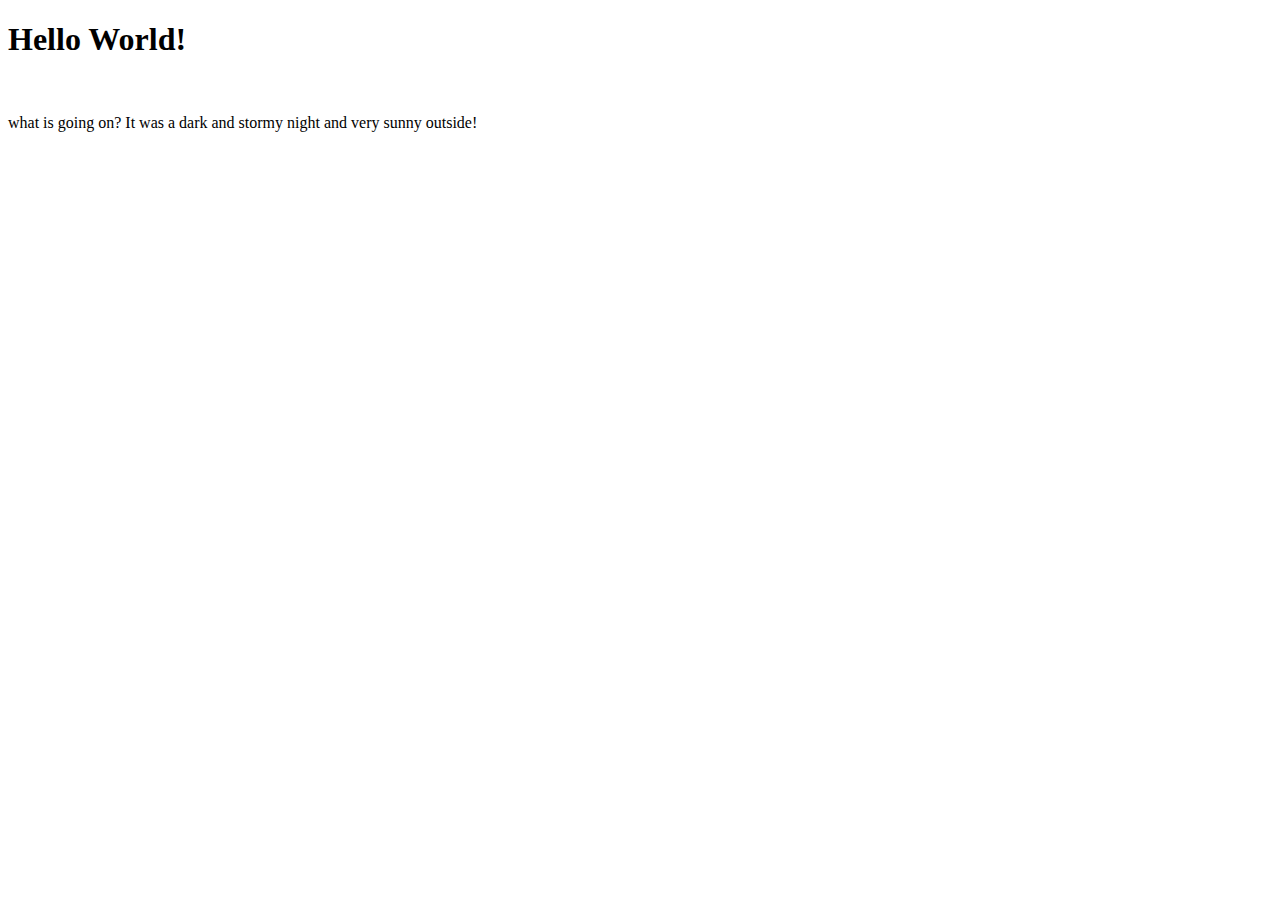
==== index.html @ 4e7905fc "This is the first version of my html page." ====
<!DOCTYPE html> 
<html>
    <head>
        <title> This is Ben's Live Website!!</title>

    </head>

    <body>
        <h1>
            Hello World!
        </h1>
            <br>
            <div>
                    <p>
                        what is going on? It was a dark and stormy night and very sunny outside!
                    </p>

            </div>

    </body>



</html>
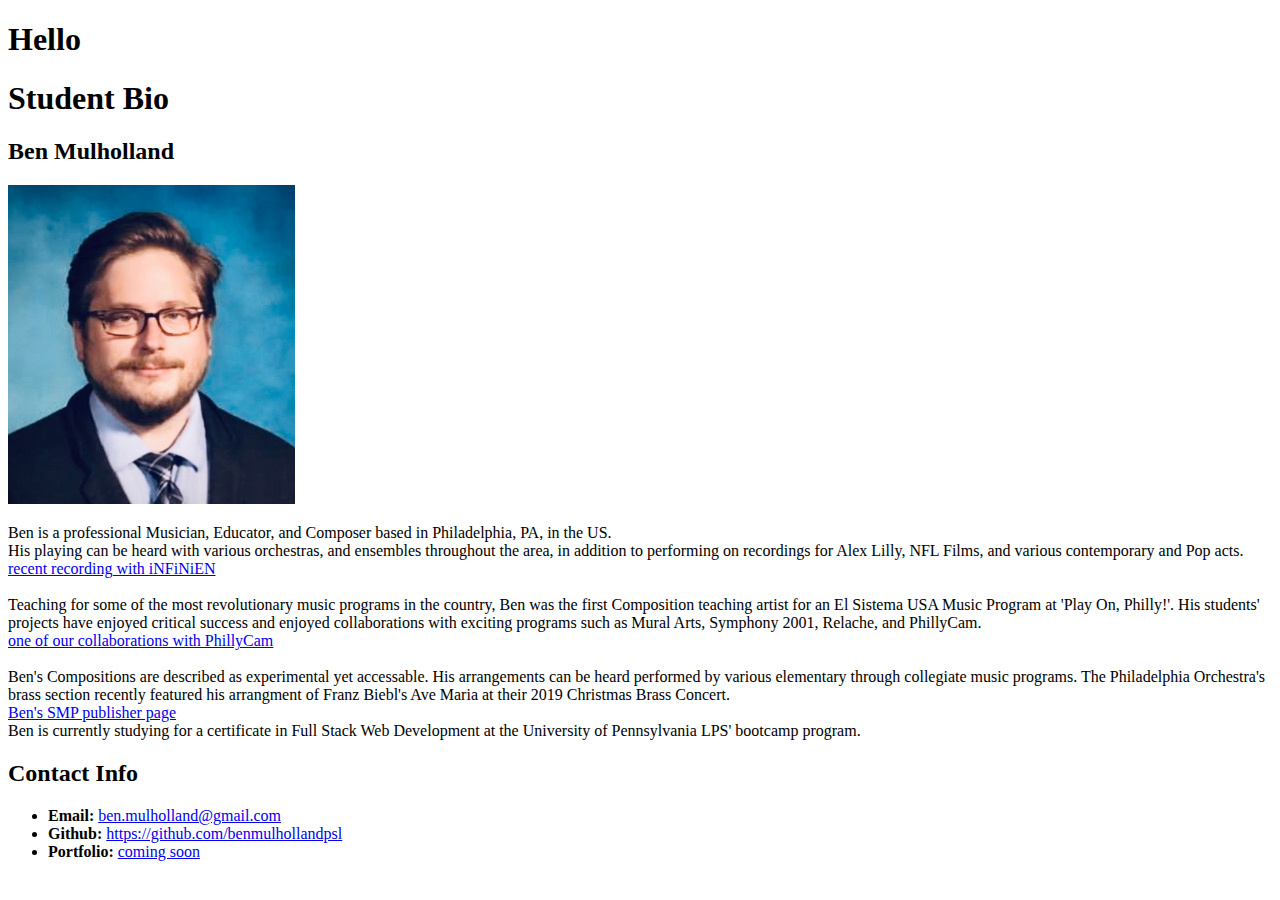
==== commit 07504276: "this is an update" ====
--- a/index.html
+++ b/index.html
@@ -7,18 +7,59 @@
 
     <body>
         <h1>
-            Hello World!
+            Hello
         </h1>
+        
+    
+    <body>
+      <header>
+        <h1>Student Bio</h1>
+      </header>
+    
+      <div class="container">
+    
+        <section id="main-bio">
+    
+          <h2>Ben Mulholland</h2>
+    
+          <img id="bio-image" src="./benschoolpic2019.jpg" alt="Ben Mulholland">
+    
+          <p>Ben is a professional Musician, Educator, and Composer based in Philadelphia, PA, in the US.  
+            <br>His playing can be heard with various orchestras, and ensembles throughout the area, 
+            in addition to performing on recordings for Alex Lilly, NFL Films, 
+            and various contemporary and Pop acts.<br>
+            <a href="https://www.youtube.com/watch?v=SZxIAWJmK3E">recent recording with iNFiNiEN</a><br><br>
+            Teaching for some of the most revolutionary music programs in the country, Ben was the first 
+            Composition teaching artist for an El Sistema USA Music Program at 'Play On, Philly!'.  His students' projects have enjoyed critical success and enjoyed 
+            collaborations with exciting programs
+            such as Mural Arts, Symphony 2001, 
+            Relache, and PhillyCam.<br>
+            <a href="https://www.youtube.com/watch?v=7w_ylasNsTM&t=38s">one of our collaborations with PhillyCam</a>
+            <br><br>
+            Ben's Compositions are described as experimental yet accessable.  His arrangements can be heard performed
+            by various elementary through collegiate music programs.  The Philadelphia Orchestra's brass section recently featured
+            his arrangment of Franz Biebl's Ave Maria at their 2019 Christmas Brass Concert.
             <br>
-            <div>
-                    <p>
-                        what is going on? It was a dark and stormy night and very sunny outside!
-                    </p>
+            <a href="https://www.sheetmusicplus.com/publishers/mulholland-music-sheet-music/3012320">Ben's SMP publisher page</a><br>
+          
+            Ben is currently studying for a certificate in Full Stack Web Development at the University of Pennsylvania LPS' bootcamp program.
+          </p>
+        </section>
+    
+        <section id="contact-info">
+          <h2>Contact Info</h2>
+          <ul>
+            <li><strong>Email:</strong> <a href="#">ben.mulholland@gmail.com</a></li>
+            <li><strong>Github:</strong> <a href="#">https://github.com/benmulhollandpsl</a></li>
+            <li><strong>Portfolio:</strong> <a href="#">coming soon</a></li>
+          </ul>
+        </section>
+      </div>
+    
+    </body>
+    
 
-            </div>
-
-    </body>
-
+    
 
 
 </html>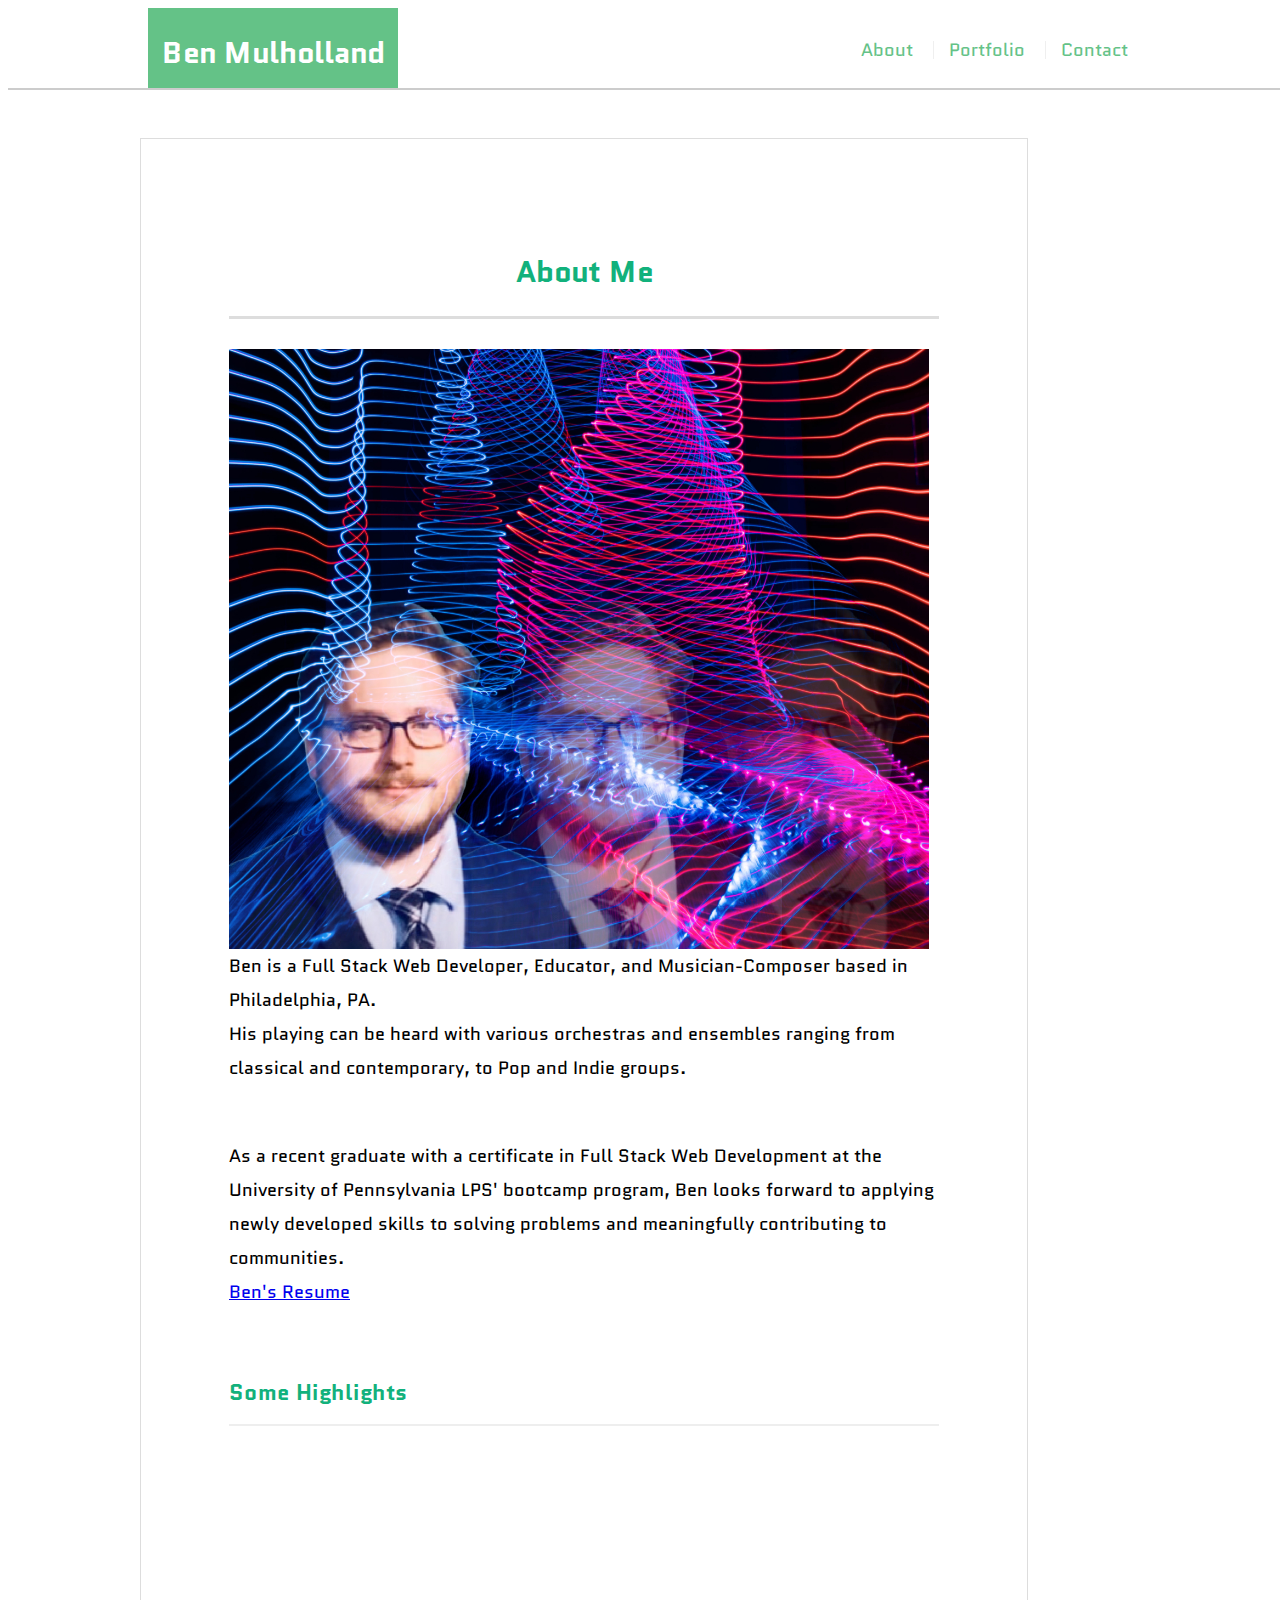
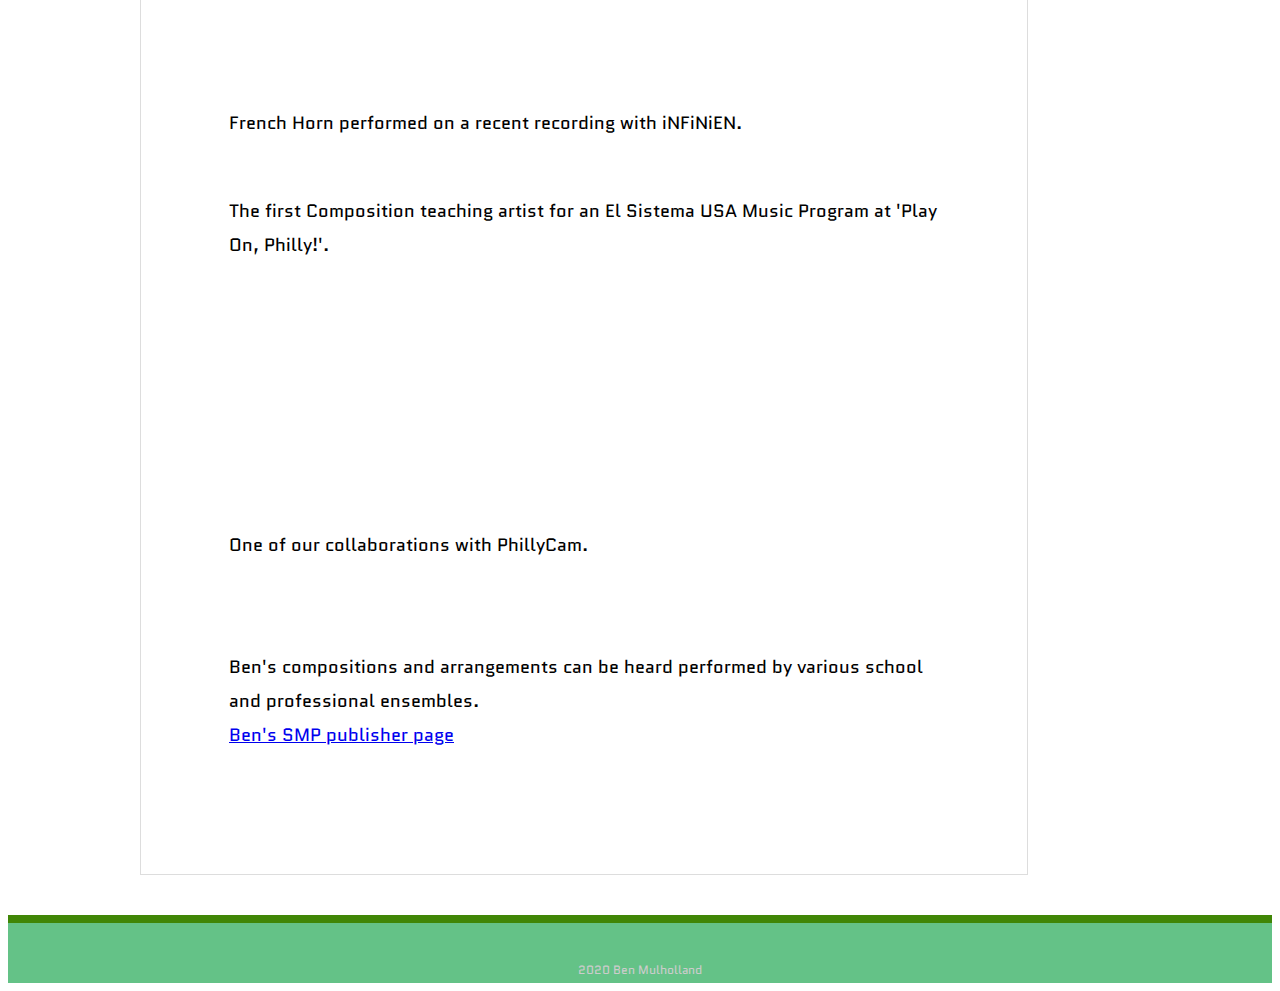
==== commit 30e200ef: "using responsive portfolio and portfolio 2.1 to build final draft of coding portfolio" ====
--- a/index.html
+++ b/index.html
@@ -1,65 +1,71 @@
-<!DOCTYPE html> 
-<html>
-    <head>
-        <title> This is Ben's Live Website!!</title>
+<!doctype html>
+<html lang="en-us">
 
-    </head>
+<head>
+  <meta charset="UTF-8">
+  <meta name="viewport" content="width=device-width, initial-scale=1.0">
+  <title>About | Ben Mulholland</title>
+  <link rel="stylesheet" type="text/css" href="assets/css/style.css">
+  <link href="https://fonts.googleapis.com/css2?family=Quantico&display=swap" rel="stylesheet">
+</head>
 
-    <body>
-        <h1>
-            Hello
-        </h1>
+<body>
+
+  <header id="masthead">
+    <div class="container">
+      <a href="index.html" id="logo">Ben Mulholland</a>
+      <nav>
+        <a href="index.html">About</a>
+        <a href="portfolio.html">Portfolio</a>
+        <a href="contact.html">Contact</a>
+      </nav>
+    </div>
+  </header>
+
+  <div id="main-container" class="container">
+    <section class="main-section">
+      <h1>About Me</h1>
+
+      <img src="./assets/images/tribenforce.jpg" class="auth-image" alt="bens2.1">
+
+      <p>Ben is a Full Stack Web Developer, Educator, and Musician-Composer based in Philadelphia, PA.
+        <br>His playing can be heard with various orchestras and ensembles ranging from classical and contemporary, to Pop and Indie groups.<br>
+       <br>
+       <p>As a recent graduate with a certificate in Full Stack Web Development at the University of Pennsylvania LPS' bootcamp program, Ben looks forward to applying newly developed skills to solving problems and meaningfully contributing to communities.
+        <br>
+        <a href="https://drive.google.com/file/d/1rBewuk9-uQBveDUZfh_Kz_TC8dJfyHUZ/view?usp=sharing">Ben's Resume</a>
+        <!-- attach new pdf to this, make this a shared folder on google drive, so i can easier swap in resumes as they update -->
+      </p>
+       <br>
+       <h2>Some Highlights</h2>
+        <iframe width="420" height="236.5" src="https://www.youtube.com/embed/SZxIAWJmK3E" frameborder="0" allow="accelerometer; autoplay; encrypted-media; gyroscope; picture-in-picture" allowfullscreen></iframe>
+        <p>French Horn performed on a recent recording with iNFiNiEN.</p>
+        <br>
+        The first 
+        Composition teaching artist for an El Sistema USA Music Program at 'Play On, Philly!'.<br>
+       
+        <iframe width="420" height="236.5" src="https://www.youtube.com/embed/7w_ylasNsTM" frameborder="0" allow="accelerometer; autoplay; encrypted-media; gyroscope; picture-in-picture" allowfullscreen></iframe>
+        <p>One of our collaborations with PhillyCam.</p>
+        <br><br>
+        Ben's compositions and arrangements can be heard performed
+        by various school and professional ensembles.
+        <br>
+        <a href="https://www.sheetmusicplus.com/publishers/mulholland-music-sheet-music/3012320">Ben's SMP publisher page</a><br><br>
+      
         
-    
-    <body>
-      <header>
-        <h1>Student Bio</h1>
-      </header>
-    
-      <div class="container">
-    
-        <section id="main-bio">
-    
-          <h2>Ben Mulholland</h2>
-    
-          <img id="bio-image" src="./benschoolpic2019.jpg" alt="Ben Mulholland">
-    
-          <p>Ben is a professional Musician, Educator, and Composer based in Philadelphia, PA, in the US.  
-            <br>His playing can be heard with various orchestras, and ensembles throughout the area, 
-            in addition to performing on recordings for Alex Lilly, NFL Films, 
-            and various contemporary and Pop acts.<br>
-            <a href="https://www.youtube.com/watch?v=SZxIAWJmK3E">recent recording with iNFiNiEN</a><br><br>
-            Teaching for some of the most revolutionary music programs in the country, Ben was the first 
-            Composition teaching artist for an El Sistema USA Music Program at 'Play On, Philly!'.  His students' projects have enjoyed critical success and enjoyed 
-            collaborations with exciting programs
-            such as Mural Arts, Symphony 2001, 
-            Relache, and PhillyCam.<br>
-            <a href="https://www.youtube.com/watch?v=7w_ylasNsTM&t=38s">one of our collaborations with PhillyCam</a>
-            <br><br>
-            Ben's Compositions are described as experimental yet accessable.  His arrangements can be heard performed
-            by various elementary through collegiate music programs.  The Philadelphia Orchestra's brass section recently featured
-            his arrangment of Franz Biebl's Ave Maria at their 2019 Christmas Brass Concert.
-            <br>
-            <a href="https://www.sheetmusicplus.com/publishers/mulholland-music-sheet-music/3012320">Ben's SMP publisher page</a><br>
-          
-            Ben is currently studying for a certificate in Full Stack Web Development at the University of Pennsylvania LPS' bootcamp program.
-          </p>
-        </section>
-    
-        <section id="contact-info">
-          <h2>Contact Info</h2>
-          <ul>
-            <li><strong>Email:</strong> <a href="#">ben.mulholland@gmail.com</a></li>
-            <li><strong>Github:</strong> <a href="#">https://github.com/benmulhollandpsl</a></li>
-            <li><strong>Portfolio:</strong> <a href="#">coming soon</a></li>
-          </ul>
-        </section>
-      </div>
-    
-    </body>
-    
+    </section>
 
-    
+  </div>
 
+  <footer>
+    <div class="container">
+     2020 Ben Mulholland
+    </div>
+  </footer>
+  <script src="./ben.js"></script>
 
-</html>+  <script src="https://cdnjs.cloudflare.com/ajax/libs/jquery/3.2.1/jquery.min.js"></script>
+  <script src="./"></script>
+</body>
+
+</html>
--- a/assets/css/style.css
+++ b/assets/css/style.css
@@ -0,0 +1,450 @@
+
+
+body {
+  font-family: 'Quantico', sans-serif;
+  font-size: 18px;
+  line-height: 34px;
+  color: black;
+  background: url("../images/contact.jpg");
+}
+
+
+/* Inside your Responsive-Portfolio folder, 
+find your styles.css file. You will write your media queries 
+at the bottom of styles.css.
+
+Use three @media screen tags, 
+each with one of these max-widths: 980px, 768px and 640px. */
+* {
+  box-sizing: border-box;
+}
+
+/* general */
+
+.container {
+  width: 100%;
+  content: "";
+  display: table;
+  max-width: 1000px;
+  margin: 0 auto;
+  clear: both;
+}
+
+h1 {
+  font-family: 'Quantico', sans-serif;
+  text-align: center;
+}
+h2,
+h3,
+p {
+  margin-bottom: 20px;
+  font-family: 'Quantico', sans-serif;
+}
+
+p:last-child {
+  margin-bottom: 0;
+}
+
+h1,
+h2,
+h3 {
+  font-family: 'Quantico', sans-serif;
+  font-weight: 700;
+  color:rgb(18, 177, 124);
+}
+
+h1 {
+  padding-bottom: 20px;
+  font-size: 30px;
+  line-height: 49px;
+  border-bottom: 3px solid #dddddd;
+}
+
+h2,
+h3 {
+  font-size: 22px;
+}
+
+/* header */
+
+#masthead {
+  position: fixed;
+  z-index: 99;
+  width: 100%;
+  margin: 0 0 20px;
+  overflow: auto;
+  color: #ffffff;
+  background: #ffffff;
+  border-bottom: 2px solid #cccccc;
+}
+
+#logo {
+  float: left;
+  width: 250px;
+  height: 80px;
+  font-family: 'Quantico', sans-serif;
+  font-size: 30px;
+  font-weight: 700;
+  line-height: 90px;
+  color: #ffffff;
+  text-align: center;
+  text-decoration: none;
+  background: rgb(100, 194, 135);
+}
+
+nav {
+  float: right;
+  margin-top: 25px;
+  margin-right: 20px;
+}
+
+nav a {
+  display: inline-block;
+  padding-left: 15px;
+  margin-left: 15px;
+  line-height: 18px;
+  color:  rgb(100, 194, 135);
+  text-decoration: none;
+  border-left: 1px solid #efefef;
+}
+
+nav a:first-child {
+  border-left: 0 none;
+}
+
+/* footer */
+
+footer {
+  padding: 30px 0;
+  clear: both;
+  font-size: 12px;
+  color: #ffffff;
+  color: #cccccc;
+  text-align: center;
+  background: rgb(100, 194, 135);
+  border-top: 8px solid #408606;
+  height: 50px;
+}
+
+h3, h2 {
+  padding-bottom: 20px;
+  margin-bottom: 15px;
+  line-height: 22px;
+  border-bottom: 2px solid #eeeeee;
+}
+
+/* main */
+
+#main-container {
+  padding-top: 130px;
+  min-height: calc(100vh - 70px);
+  opacity: .5 .6 .7 .8 .9 1;
+  transition-delay: 500ms;
+}
+
+.main-section {
+  float: left;
+  width: 100%;
+  max-width: 888px;
+  padding: 88px;
+  margin: 0 0 40px;
+  background: #ffffff;
+  border: 1px solid #dddddd;
+  opacity: .5 .6 .7 .8 .9 1;
+  transition-delay: 500ms;
+}
+
+/* buttons in contact  */
+.button {
+  background-color: rgb(255, 255, 255);
+  font-family: 'Quantico', sans-serif;
+  border: none;
+  border-radius: 15px, 50px, 30px, 5px;
+  color: rgb(11, 14, 236);
+  padding: 7px 1px;
+  text-align: center;
+  text-decoration: underline;
+  display: inline-block;
+  font-size: 16px;
+  margin: 4px 2px;
+  cursor: pointer;
+  
+
+}
+
+
+
+
+
+
+
+/* portfolio page */
+
+.work {
+  position: relative;
+  float: left;
+  width: 274px;
+  background-size: auto;
+  margin: 20px 20px;
+  overflow: auto;
+}
+
+.work:nth-child(even) {
+  margin-right: 40px;
+}
+
+.work img {
+  float: none;
+  width: 274px;
+  height: 245px;
+  border: 5 5 rgb(255, 255, 255);
+  opacity:.9;
+}
+
+.work h3, h4, h5 {
+  position: webkit-sticky;
+  bottom: 20px;
+  width: 100%;
+  padding: 15px;
+  margin-bottom: 0;
+  font-weight: 300;
+  line-height: 30px;
+  color: #ffffff;
+  text-align: center;
+  background: #2f9e4b;
+  border-bottom: 0;
+}
+
+
+
+
+
+
+
+
+.auth-image {
+  float: left;
+  width: 700px;
+  height: auto;
+  margin-top: 10px;
+  margin-right: 25px;
+}
+
+.auth-image1 {
+  float: left;
+  width: 200px;
+  height: auto;
+  margin-top: 10px;
+  margin-right: 25px;
+  opacity: .7
+}
+/* contact page */
+
+#contact-form ul {
+  margin-bottom: 20px;
+}
+
+#contact-form li {
+  margin-bottom: 10px;
+}
+
+label,
+input[type=text],
+input[type=email],
+textarea {
+  display: block;
+  width: 100%;
+}
+
+input[type=text],
+input[type=email],
+textarea {
+  height: 35px;
+  padding: 0 10px;
+  font-size: 14px;
+  border: 1px solid #dddddd;
+}
+
+textarea {
+  height: 200px;
+}
+
+input[type=submit] {
+  padding: 10px 30px;
+  font-size: 18px;
+  color: #ffffff;
+  cursor: pointer;
+  background: #4aaaa5;
+  border: 0 none;
+}
+
+/* this doesn't do anything I can observe yet, 
+looking at other examples for guidance, trying to make these
+ media tags  match the screenshots, how do i match my @media screen tags?*/
+@media only screen and (max-width: 980px) {
+  body {font-family: 'Quantico', sans-serif;
+    font-size: 14px;
+    line-height: 30px;
+    color: black;
+    background: url("../images/contact.jpg");
+  
+  }
+
+@media only screen and (max-width: 768px) {
+  body {font-family: 'Quantico', sans-serif;
+    font-size: 10px;
+    line-height: 25px;
+    color: black;
+    background: url("../images/canoemany.jpg");
+    
+    }
+
+@media only screen and (max-width: 640px) {
+  body {font-family: 'Quantico', sans-serif;
+    font-size: 8px;
+    line-height: 16px;
+    color: black;
+    background: url("../images/canoemany.jpg");
+    
+      
+      }
+}}}
+
+
+/* JA/\/\in ambience player */
+
+#bg{
+  height:55%;
+  width: 80%;
+  position: absolute;
+  overflow: hidden;
+
+}
+/* bg is the blurry background */
+#bg img{
+  height: 86%;
+  width:86%;
+  filter:blur(20px); 
+  /* what is the -webkit-filter mean? */
+  position: absolute;
+  top:50%;
+  left: 50%;
+  transform: translate(-50%,-50%);
+  z-index: 1;
+  float: center
+}
+
+#blackLayer{
+  height: 75%;
+  width: 75%;
+  background-color: rgb(25, 47, 33, 0);
+  position: absolute;
+  z-index:99;
+}
+
+
+#mainAlbum{
+  width:40%;
+  background-color:rgb(255, 255, 255);
+  border-radius: 15px;
+  position: absolute;
+  top:50%;
+  left:50%;
+  transform: translate(-50%,-50%);
+  z-index: 999;
+}
+/* the notblurry photo on top is mainAlbum and imageAlbum */
+#imageAlbum img{
+  height: 180px;
+  width: 100%;
+  margin-top: -5px;
+  border-top-left-radius: 15px;
+  border-top-right-radius: 15px;
+
+}
+
+#player{
+  padding: 25px;
+  color: cyan;
+
+}
+#songTitle{
+  width:200px;
+  text-align: center;
+  background-color: rgb(2, 133, 52, .6);
+  border-radius:20%;
+  font-family:'Quantico', sans-serif;
+  font-size: 18px;
+  position: absolute;
+  top:60%;
+  left:50%;
+  transform: translate(-50%, -50%);
+
+}
+#buttons{
+  height: 72px;
+  width: 100%;
+  margin-top: 50px;
+  position:relative;
+  top:10%;
+  left:50%;
+  transform: translate(-50%, -50%);
+}
+
+#play, #next, #pre{
+  width:50px;
+  height:50%;
+  border: 0;
+  background-color:rgb(255, 217, 0);
+  border-radius: 50%;
+  outline: none;
+  cursor: pointer;
+  position:absolute;
+  top:50%;
+  left:50%;
+  transform: translate(-50%, -50%);
+
+}
+#next{
+  width:30px;
+  height: 30px;
+  left:80%;
+}
+#pre{
+  width:30px;
+  height: 30px;
+  left:20%;
+}
+
+#play img, #next img, #pre img{
+  position: absolute;
+  top:50%;
+  left:50%;
+  transform: translate(-50%, -50%);
+}
+
+#seek-bar{
+  width:150px;
+  height:9px;
+  background-color: gray;
+  display:flex;
+  border-radius:50px;
+  margin-left:25px;
+  cursor: pointer;
+
+}
+#fill{
+  height: 8px;
+  background-color:cyan;
+  border-radius: 20px;
+
+}
+#handle{
+  width: 8px;
+  height: 8px;
+  background-color: rgb(0, 212, 212);
+  border-radius: 50%;
+  margin-left: -5px;
+  transform: scale(2);
+}
+
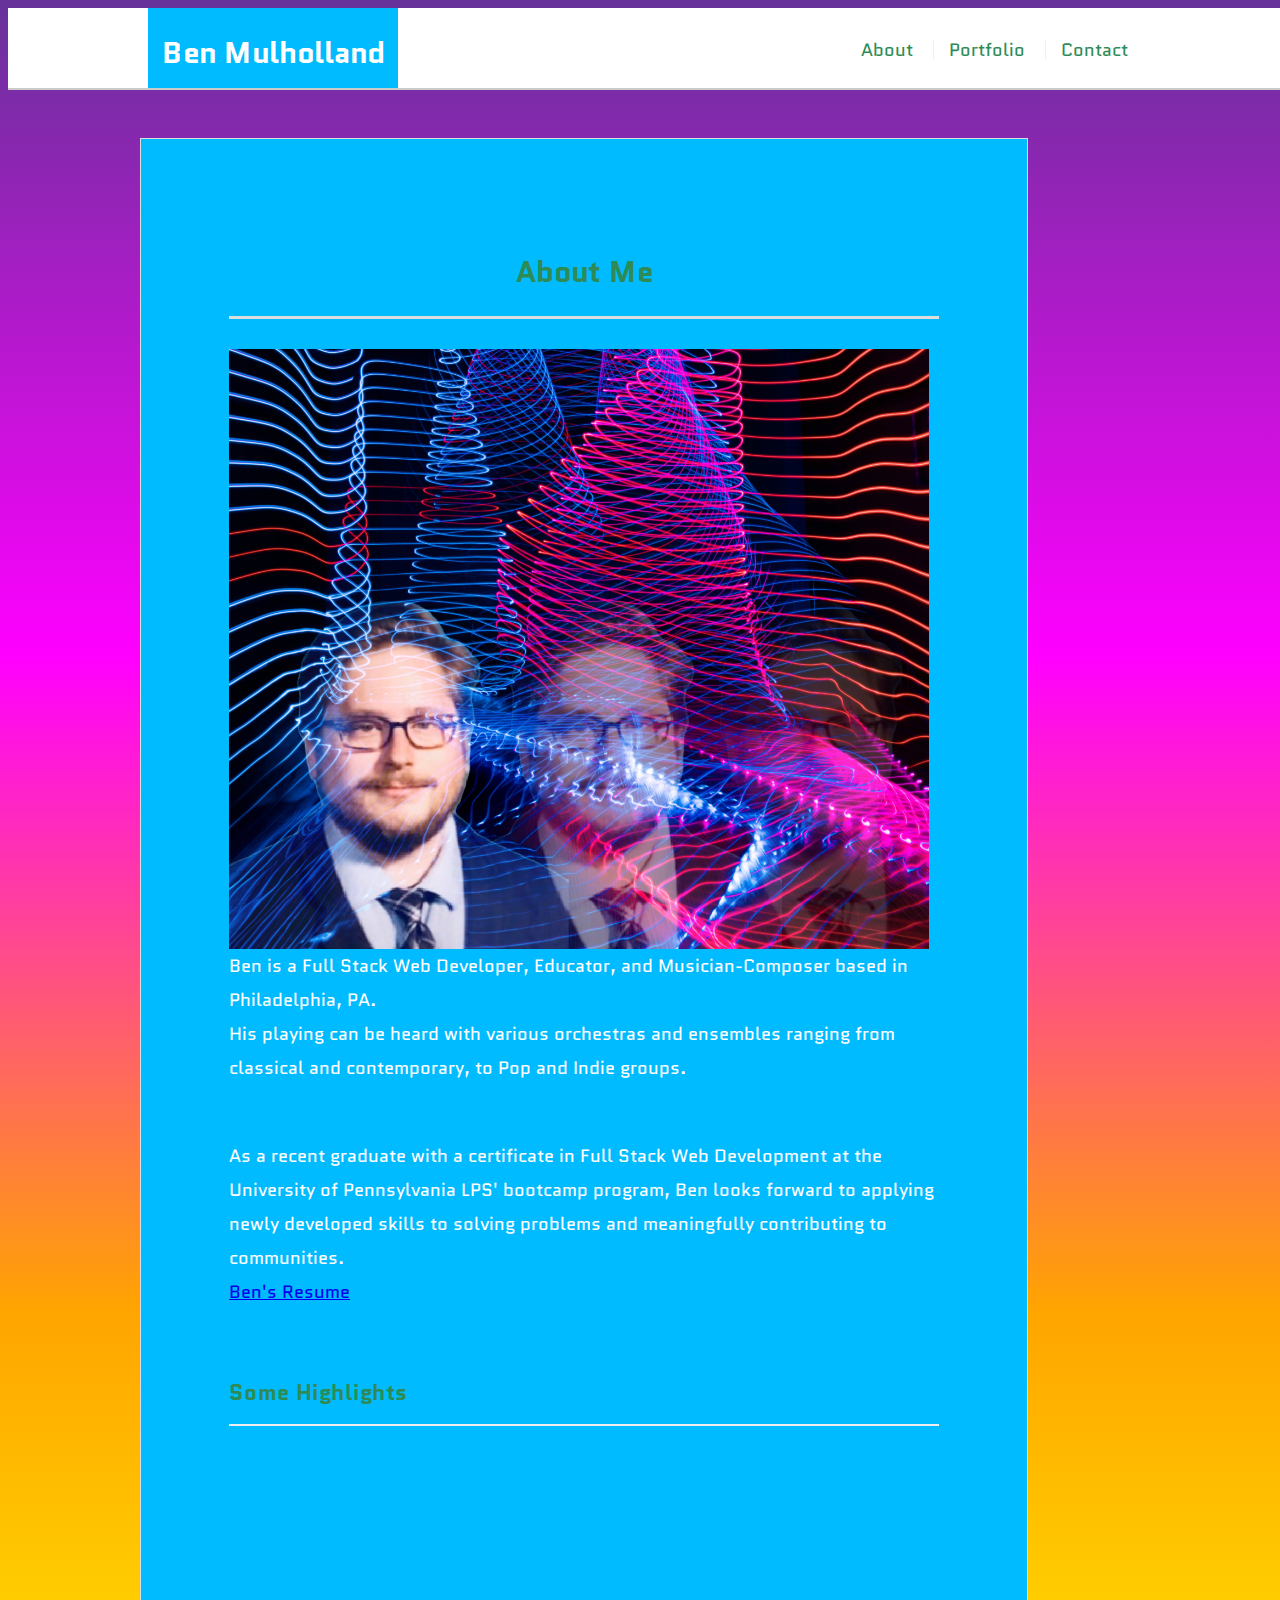
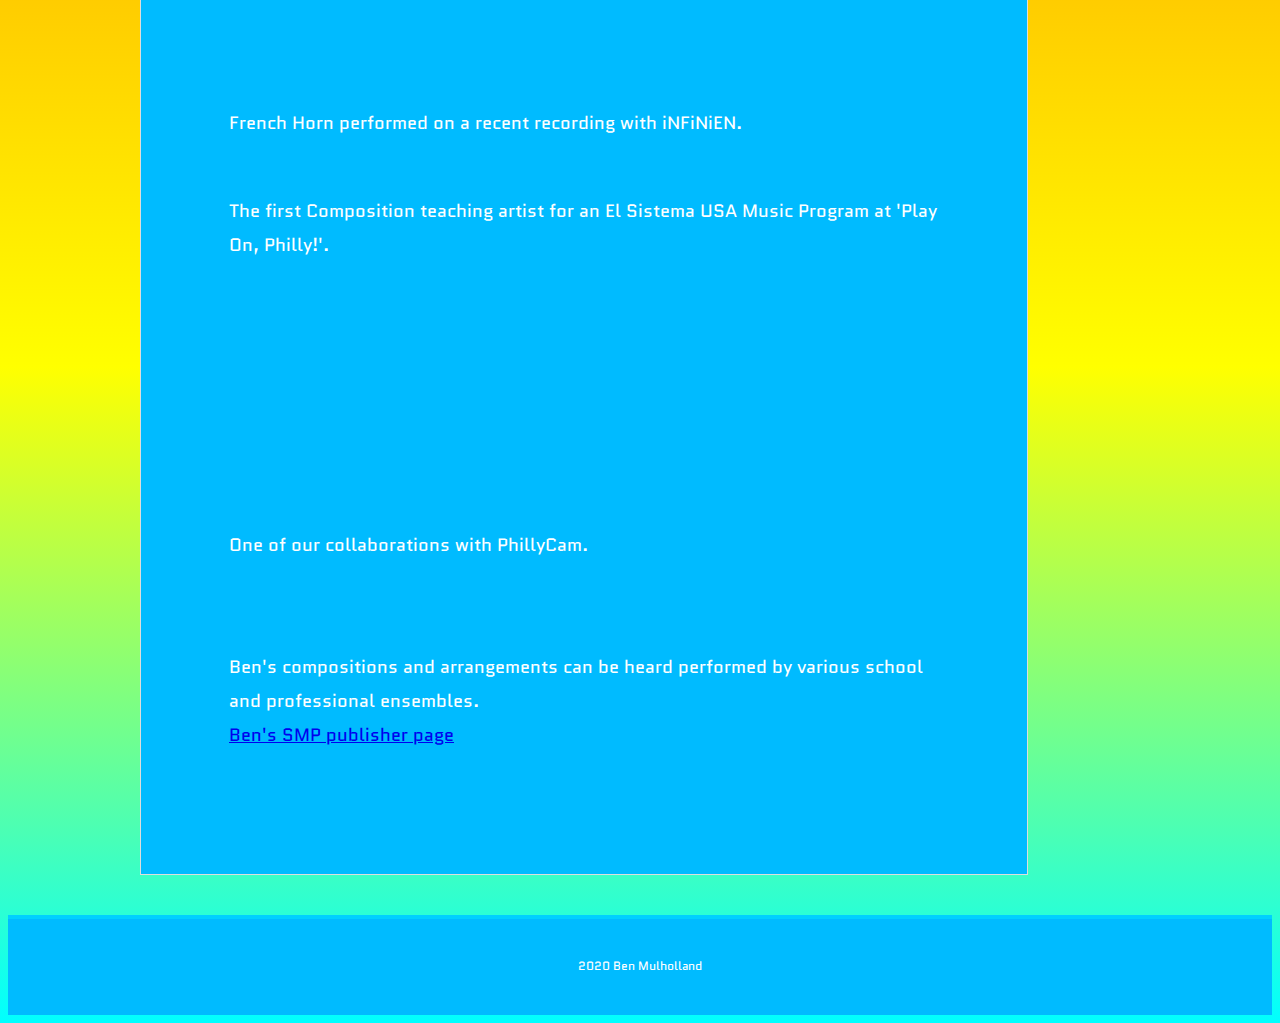
==== commit 66d2ad51: "changed phone alert, changed button background, added new resume link, added linkedin link, added re" ====
--- a/index.html
+++ b/index.html
@@ -33,7 +33,7 @@
        <br>
        <p>As a recent graduate with a certificate in Full Stack Web Development at the University of Pennsylvania LPS' bootcamp program, Ben looks forward to applying newly developed skills to solving problems and meaningfully contributing to communities.
         <br>
-        <a href="https://drive.google.com/file/d/1rBewuk9-uQBveDUZfh_Kz_TC8dJfyHUZ/view?usp=sharing">Ben's Resume</a>
+        <a href="https://docs.google.com/document/d/1jwBYGz29xXrrfwOz9YW1cz0CIpNOvoAPw6qLP6ZMIJw/edit?usp=sharing">Ben's Resume</a>
         <!-- attach new pdf to this, make this a shared folder on google drive, so i can easier swap in resumes as they update -->
       </p>
        <br>
--- a/assets/css/style.css
+++ b/assets/css/style.css
@@ -5,7 +5,7 @@
   font-size: 18px;
   line-height: 34px;
   color: black;
-  background: url("../images/contact.jpg");
+  background: linear-gradient(rebeccapurple,magenta, orange,yellow, cyan );
 }
 
 
@@ -28,6 +28,7 @@
   max-width: 1000px;
   margin: 0 auto;
   clear: both;
+  box-shadow: 5px;
 }
 
 h1 {
@@ -50,7 +51,8 @@
 h3 {
   font-family: 'Quantico', sans-serif;
   font-weight: 700;
-  color:rgb(18, 177, 124);
+  color:  seagreen;
+  text-shadow: 5px -5px 1 white;
 }
 
 h1 {
@@ -89,7 +91,7 @@
   color: #ffffff;
   text-align: center;
   text-decoration: none;
-  background: rgb(100, 194, 135);
+  background: rgb(0, 187, 255);
 }
 
 nav {
@@ -103,7 +105,8 @@
   padding-left: 15px;
   margin-left: 15px;
   line-height: 18px;
-  color:  rgb(100, 194, 135);
+  color:  seagreen;
+  text-shadow: 5px -5px 1 white;
   text-decoration: none;
   border-left: 1px solid #efefef;
 }
@@ -119,11 +122,10 @@
   clear: both;
   font-size: 12px;
   color: #ffffff;
-  color: #cccccc;
-  text-align: center;
-  background: rgb(100, 194, 135);
-  border-top: 8px solid #408606;
-  height: 50px;
+  text-align: center;
+  background: rgb(0, 187, 255);
+  border-top: 4px solid rgb(0, 208, 255);
+  height: 100px;
 }
 
 h3, h2 {
@@ -140,7 +142,23 @@
   min-height: calc(100vh - 70px);
   opacity: .5 .6 .7 .8 .9 1;
   transition-delay: 500ms;
-}
+
+ 
+    
+    -webkit-animation: fadein 3s linear forwards;
+    animation: fadein 2s linear forwards;
+}
+
+@-webkit-keyframes fadein {
+  0%{ opacity: 0; }
+  50% { opacity: 1; }
+}
+
+@keyframes fadein {
+  0%{ opacity: 0; }
+  50% { opacity: 1; }
+}
+
 
 .main-section {
   float: left;
@@ -148,15 +166,30 @@
   max-width: 888px;
   padding: 88px;
   margin: 0 0 40px;
-  background: #ffffff;
+  background: rgb(0, 187, 255);
+  border: 1px solid #dddddd;
+  opacity: .5 1;
+  transition-delay: 3s;
+  color: white;
+}
+
+/* audio player */
+.main-Player {
+  float: left;
+  width: 100%;
+  max-width: 888px;
+  padding: 88px;
+  margin: 0 0 40px;
+  background: #020202;
   border: 1px solid #dddddd;
   opacity: .5 .6 .7 .8 .9 1;
   transition-delay: 500ms;
 }
 
+
 /* buttons in contact  */
 .button {
-  background-color: rgb(255, 255, 255);
+  background-color: rgb(0, 187, 255);
   font-family: 'Quantico', sans-serif;
   border: none;
   border-radius: 15px, 50px, 30px, 5px;
@@ -172,7 +205,24 @@
 
 }
 
-
+/* button in audio player */
+.button2{
+  background-color: black;
+  font-family: 'Quantico', sans-serif;
+  border: solid;
+  border-radius: 15px, 50px, 30px, 5px;
+  color: cyan;
+  padding: 7px 3px;
+  text-align: center;
+  text-decoration: none;
+  display: inline-block;
+  font-size: 16px;
+  margin: 4px 2px;
+  cursor: pointer;
+  
+  
+
+}
 
 
 
@@ -184,7 +234,7 @@
   position: relative;
   float: left;
   width: 274px;
-  background-size: auto;
+  background-size: contain;
   margin: 20px 20px;
   overflow: auto;
 }
@@ -241,7 +291,7 @@
 /* contact page */
 
 #contact-form ul {
-  margin-bottom: 20px;
+  margin-bottom:50px;
 }
 
 #contact-form li {
@@ -278,37 +328,56 @@
   border: 0 none;
 }
 
-/* this doesn't do anything I can observe yet, 
-looking at other examples for guidance, trying to make these
- media tags  match the screenshots, how do i match my @media screen tags?*/
+
+
+/* responsive screen sizes */
 @media only screen and (max-width: 980px) {
   body {font-family: 'Quantico', sans-serif;
     font-size: 14px;
     line-height: 30px;
     color: black;
-    background: url("../images/contact.jpg");
+    /* background-size:contain; */
+    background: blue;
+    
+
+     
+  };
   
-  }
+}
+
+
+
+
+
+  
 
 @media only screen and (max-width: 768px) {
   body {font-family: 'Quantico', sans-serif;
     font-size: 10px;
     line-height: 25px;
     color: black;
-    background: url("../images/canoemany.jpg");
+    background: blue;
     
-    }
+    /* background-size:contain; */
+    };}
 
 @media only screen and (max-width: 640px) {
   body {font-family: 'Quantico', sans-serif;
     font-size: 8px;
     line-height: 16px;
     color: black;
-    background: url("../images/canoemany.jpg");
+background: blue;
+    /* background-size:contain; */
+   
     
       
-      }
-}}}
+      };
+}
+
+/* body.background-image { filter: blur(8px);
+  -webkit-filter: blur(8px);
+  background-repeat: no-repeat, */
+
 
 
 /* JA/\/\in ambience player */
@@ -371,7 +440,7 @@
 #songTitle{
   width:200px;
   text-align: center;
-  background-color: rgb(2, 133, 52, .6);
+  background-color: rgb(0, 0, 0);
   border-radius:20%;
   font-family:'Quantico', sans-serif;
   font-size: 18px;
@@ -395,7 +464,7 @@
   width:50px;
   height:50%;
   border: 0;
-  background-color:rgb(255, 217, 0);
+  background-color:cyan;
   border-radius: 50%;
   outline: none;
   cursor: pointer;
@@ -424,9 +493,9 @@
 }
 
 #seek-bar{
-  width:150px;
+  width:fill;
   height:9px;
-  background-color: gray;
+  background-color: rgb(28, 27, 27);
   display:flex;
   border-radius:50px;
   margin-left:25px;
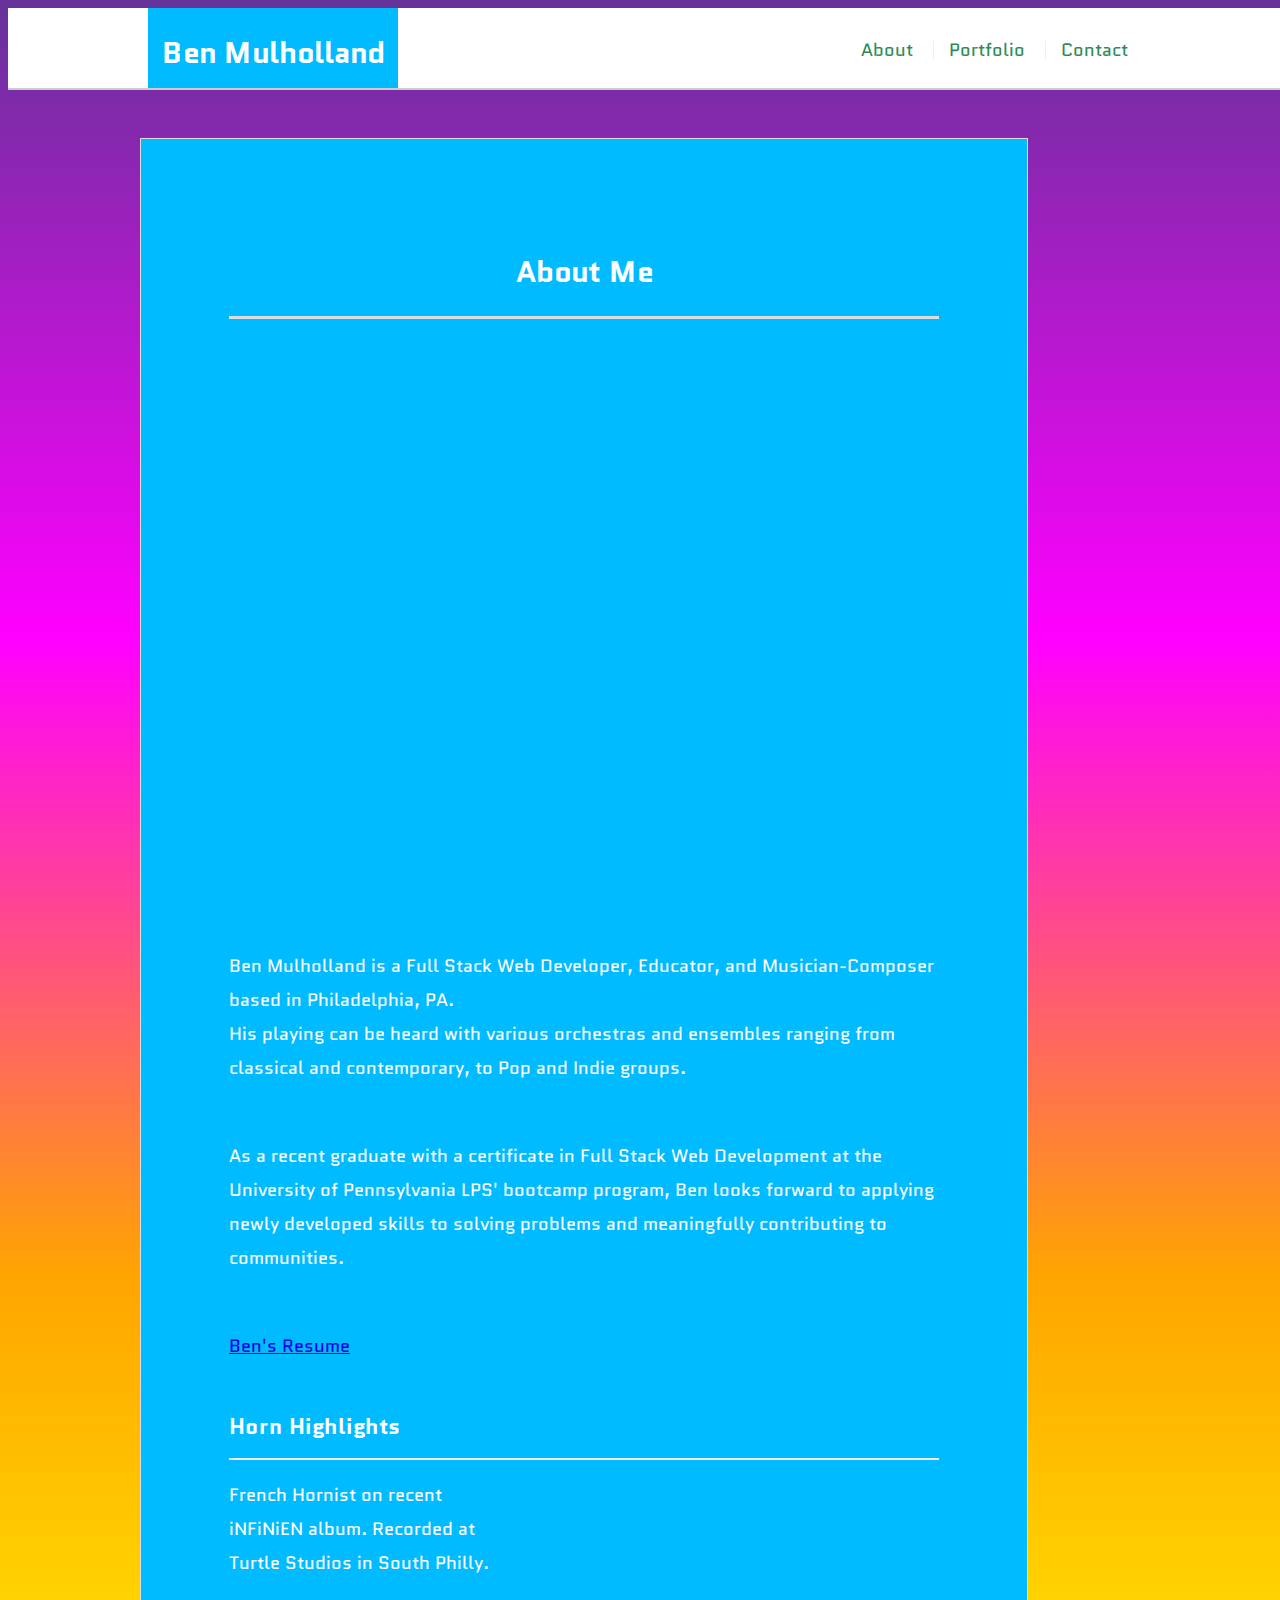
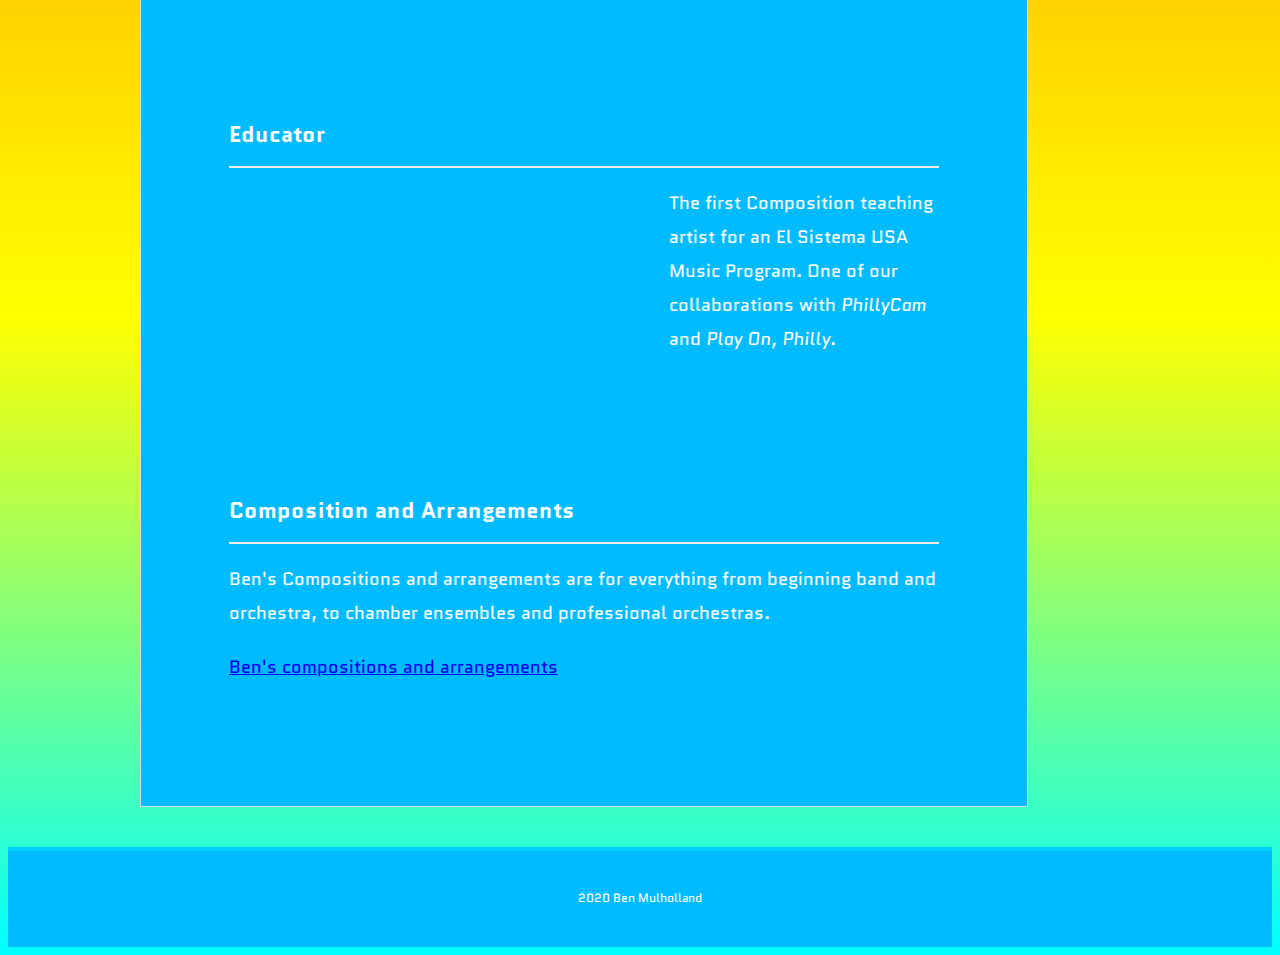
==== commit eee96bda: "added slide in effect to index page, adjusted p tags and spacing of words, edited wording for clarit" ====
--- a/index.html
+++ b/index.html
@@ -26,36 +26,91 @@
     <section class="main-section">
       <h1>About Me</h1>
 
-      <img src="./assets/images/tribenforce.jpg" class="auth-image" alt="bens2.1">
+      <img src="./assets/images/tribenforce.jpg" class="auth-image align-left slide-in" alt="bens2.1">
 
-      <p>Ben is a Full Stack Web Developer, Educator, and Musician-Composer based in Philadelphia, PA.
+      <p>Ben Mulholland is a Full Stack Web Developer, Educator, and Musician-Composer based in Philadelphia, PA.
         <br>His playing can be heard with various orchestras and ensembles ranging from classical and contemporary, to Pop and Indie groups.<br>
        <br>
-       <p>As a recent graduate with a certificate in Full Stack Web Development at the University of Pennsylvania LPS' bootcamp program, Ben looks forward to applying newly developed skills to solving problems and meaningfully contributing to communities.
+       <p>As a recent graduate with a certificate in Full Stack Web Development at the University of Pennsylvania LPS' bootcamp program, Ben looks forward to applying newly developed skills to solving problems and meaningfully contributing to communities.</p>
         <br>
         <a href="https://docs.google.com/document/d/1jwBYGz29xXrrfwOz9YW1cz0CIpNOvoAPw6qLP6ZMIJw/edit?usp=sharing">Ben's Resume</a>
         <!-- attach new pdf to this, make this a shared folder on google drive, so i can easier swap in resumes as they update -->
-      </p>
-       <br>
-       <h2>Some Highlights</h2>
-        <iframe width="420" height="236.5" src="https://www.youtube.com/embed/SZxIAWJmK3E" frameborder="0" allow="accelerometer; autoplay; encrypted-media; gyroscope; picture-in-picture" allowfullscreen></iframe>
-        <p>French Horn performed on a recent recording with iNFiNiEN.</p>
+      
+       <br> <br>
+       <h2><strong>Horn Highlights</strong></h2>
+        
+       <iframe width="420" height="236.5" src="https://www.youtube.com/embed/SZxIAWJmK3E" frameborder="0" allow="accelerometer; autoplay; encrypted-media; gyroscope; picture-in-picture" allowfullscreen class="align-right slide-in"></iframe>
+        <p>French Hornist on recent iNFiNiEN album.  Recorded at Turtle Studios in South Philly.</p>
         <br>
-        The first 
-        Composition teaching artist for an El Sistema USA Music Program at 'Play On, Philly!'.<br>
-       
-        <iframe width="420" height="236.5" src="https://www.youtube.com/embed/7w_ylasNsTM" frameborder="0" allow="accelerometer; autoplay; encrypted-media; gyroscope; picture-in-picture" allowfullscreen></iframe>
-        <p>One of our collaborations with PhillyCam.</p>
+        <br>
+
+        <br>
+       <h3>Educator</h3>
+        <iframe width="420" height="236.5" src="https://www.youtube.com/embed/7w_ylasNsTM" frameborder="0" allow="accelerometer; autoplay; encrypted-media; gyroscope; picture-in-picture" allowfullscreen class="align-left slide-in"></iframe>
+        <p>The first 
+          Composition teaching artist for an El Sistema USA Music Program.  One of our collaborations with <em>PhillyCam</em> and <em>Play On, Philly</em>.</p>
         <br><br>
-        Ben's compositions and arrangements can be heard performed
-        by various school and professional ensembles.
         <br>
-        <a href="https://www.sheetmusicplus.com/publishers/mulholland-music-sheet-music/3012320">Ben's SMP publisher page</a><br><br>
+        <h3>Composition and Arrangements</h3>
+        <p>Ben's Compositions and arrangements are for everything from beginning band and orchestra, to chamber ensembles and professional orchestras.</p>
+        <a href="https://www.sheetmusicplus.com/publishers/mulholland-music-sheet-music/3012320">Ben's compositions and arrangements</a><br><br>
       
         
     </section>
 
   </div>
+
+
+    <!-- js for slide in for images on index page, maybe expanding to portfolio in next iteration -->
+  <script>
+    function debounce(func, wait = 20, immediate = true) {
+      var timeout;
+      return function() {
+        var context = this, args = arguments;
+        var later = function() {
+          timeout = null;
+          if (!immediate) func.apply(context, args);
+        };
+        var callNow = immediate && !timeout;
+        clearTimeout(timeout);
+        timeout = setTimeout(later, wait);
+        if (callNow) func.apply(context, args);
+      };
+    }
+
+    const sliderImages = document.querySelectorAll('.slide-in');
+    
+    
+    function checkSlide(e) {
+      
+      
+      sliderImages.forEach(sliderImage => {
+          //halfway through image
+        
+        const slideInAt = (window.scrollY + window.innerHeight) - sliderImage.height / 2;
+        //bottom of image
+          const imageBottom = sliderImage.offsetTop + sliderImage.height;
+        //is the image halfshown and if not show it
+        const isHalfShown = slideInAt > sliderImage.offsetTop;
+        const isNotScrolledPast = window.scrollY < imageBottom;
+        if(isHalfShown && isNotScrolledPast) {
+          sliderImage.classList.add('active');
+        } else {
+          sliderImage.classList.remove('active');
+        }
+
+
+      });
+      
+      console.log(e);
+    }
+  
+  window.addEventListener('scroll', debounce(checkSlide));
+
+
+  </script>
+
+
 
   <footer>
     <div class="container">
--- a/assets/css/style.css
+++ b/assets/css/style.css
@@ -51,8 +51,8 @@
 h3 {
   font-family: 'Quantico', sans-serif;
   font-weight: 700;
-  color:  seagreen;
-  text-shadow: 5px -5px 1 white;
+  color:  white;
+  text-shadow: 5px -5px 1 cyan;
 }
 
 h1 {
@@ -288,6 +288,39 @@
   margin-right: 25px;
   opacity: .7
 }
+
+/* aligns float and slide effect  */
+
+.align-left {
+  float: left;
+  margin-right: 20px;
+}
+
+.align-right {
+  float: right;
+  margin-left: 20px;
+}
+
+.slide-in {
+  opacity: 0;
+  transition: all .5s;
+}
+
+.align-left.slide-in {
+  transform: translateX(-30%) scale(0.95);
+}
+
+.align-right.slide-in {
+  transform: translateX(30%) scale(0.95);
+}
+
+.slide-in.active {
+  opacity: 1;
+  transform: translateX(0%) scale(1);
+}
+
+
+
 /* contact page */
 
 #contact-form ul {
